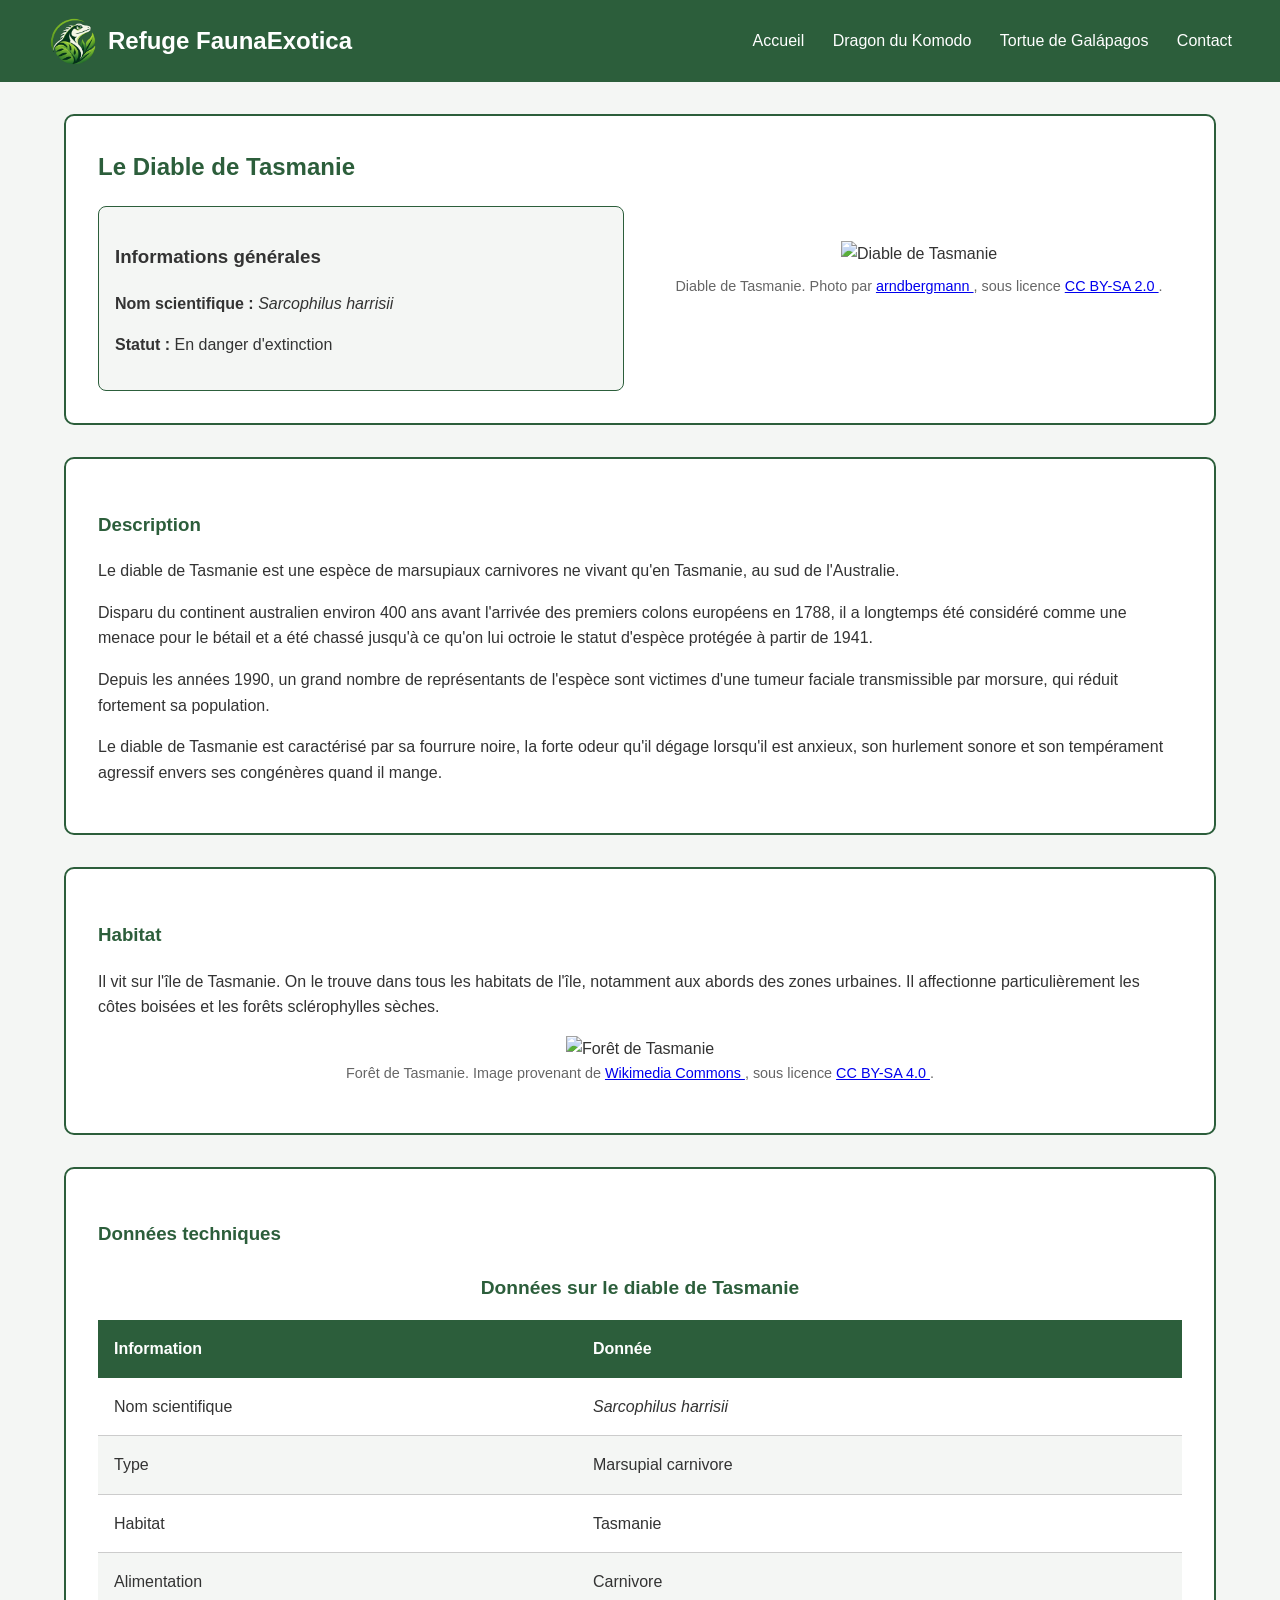
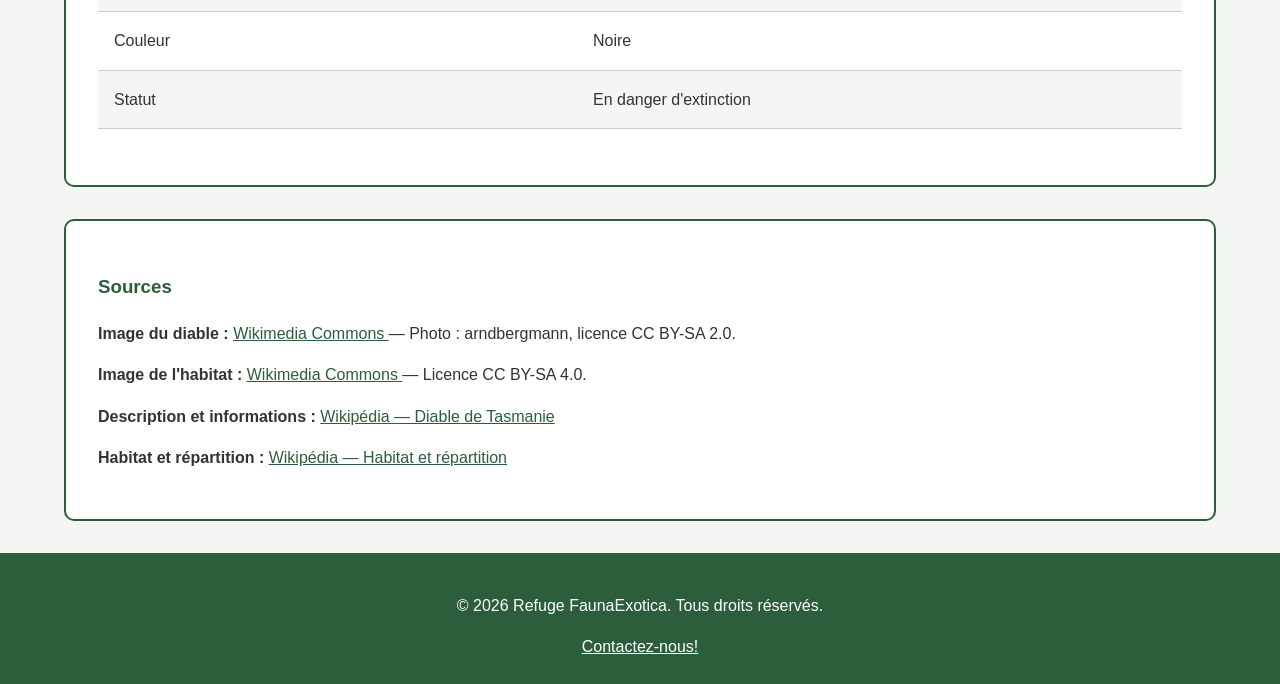
==== diable.html @ 3fb65089 "Add files via upload" ====
<!DOCTYPE html>
<html lang="fr">

<head>
    <meta charset="UTF-8">

    <title>Refuge FaunaExotica - Diable de Tasmanie</title>

    <link rel="icon" type="image/png" href="logo.png">
    <link rel="stylesheet" href="style.css">
</head>

<body>

    <header class="site-header">

        <section class="logo-titre">
            <img src="logo.png" alt="Logo du Refuge FaunaExotica">
            <h1>Refuge FaunaExotica</h1>
        </section>

        <nav class="nav-links">
            <a href="index.html">Accueil</a>
            <a href="komodo.html">Dragon du Komodo</a>
            <a href="tortue.html">Tortue de Galápagos</a>
            <a href="contact.html">Contact</a>
        </nav>

    </header>


    <main class="main-content">

        <article class="animal-profile">

            <header class="entete-animal">

                <section class="animal-info">

                    <h2>Le Diable de Tasmanie</h2>

                    <section>

                        <h3>Informations générales</h3>

                        <p>
                            <strong>Nom scientifique :</strong>
                            <em>Sarcophilus harrisii</em>
                        </p>

                        <p>
                            <strong>Statut :</strong>
                            En danger d'extinction
                        </p>

                    </section>

                </section>


                <figure class="animal-image">

                    <img src="https://commons.wikimedia.org/wiki/Special:Redirect/file/Tasmanian_devil_cropped.jpg"
                        alt="Diable de Tasmanie">

                    <figcaption>
                        Diable de Tasmanie.
                        Photo par
                        <a href="https://www.flickr.com/people/22355135@N05" target="_blank">
                            arndbergmann
                        </a>,
                        sous licence
                        <a href="https://creativecommons.org/licenses/by-sa/2.0/" target="_blank">
                            CC BY-SA 2.0
                        </a>.
                    </figcaption>

                </figure>

            </header>


            <section class="hero-section">

                <h3>Description</h3>

                <p>
                    Le diable de Tasmanie est une espèce de marsupiaux
                    carnivores ne vivant qu'en Tasmanie, au sud de
                    l'Australie.
                </p>

                <p>
                    Disparu du continent australien environ 400 ans avant
                    l'arrivée des premiers colons européens en 1788, il a
                    longtemps été considéré comme une menace pour le bétail
                    et a été chassé jusqu'à ce qu'on lui octroie le statut
                    d'espèce protégée à partir de 1941.
                </p>

                <p>
                    Depuis les années 1990, un grand nombre de représentants
                    de l'espèce sont victimes d'une tumeur faciale
                    transmissible par morsure, qui réduit fortement sa
                    population.
                </p>

                <p>
                    Le diable de Tasmanie est caractérisé par sa fourrure
                    noire, la forte odeur qu'il dégage lorsqu'il est anxieux,
                    son hurlement sonore et son tempérament agressif envers
                    ses congénères quand il mange.
                </p>

            </section>


            <section class="hero-section">

                <h3>Habitat</h3>

                <p>
                    Il vit sur l'île de Tasmanie. On le trouve dans tous les
                    habitats de l'île, notamment aux abords des zones urbaines.
                    Il affectionne particulièrement les côtes boisées et les
                    forêts sclérophylles sèches.
                </p>

                <figure class="habitat-image">

                    <img src="https://commons.wikimedia.org/wiki/Special:Redirect/file/Forest%20Gordon%20River%20Tasmania.jpg"
                        alt="Forêt de Tasmanie">

                    <figcaption>
                        Forêt de Tasmanie.
                        Image provenant de
                        <a href="https://commons.wikimedia.org/wiki/File:Forest_Gordon_River_Tasmania.jpg"
                            target="_blank">
                            Wikimedia Commons
                        </a>,
                        sous licence
                        <a href="https://creativecommons.org/licenses/by-sa/4.0/" target="_blank">
                            CC BY-SA 4.0
                        </a>.
                    </figcaption>

                </figure>

            </section>


            <section class="hero-section">

                <h3>Données techniques</h3>

                <table>

                    <caption>
                        Données sur le diable de Tasmanie
                    </caption>

                    <thead>

                        <tr>
                            <th>Information</th>
                            <th>Donnée</th>
                        </tr>

                    </thead>

                    <tbody>

                        <tr>
                            <td>Nom scientifique</td>
                            <td><em>Sarcophilus harrisii</em></td>
                        </tr>

                        <tr>
                            <td>Type</td>
                            <td>Marsupial carnivore</td>
                        </tr>

                        <tr>
                            <td>Habitat</td>
                            <td>Tasmanie</td>
                        </tr>

                        <tr>
                            <td>Alimentation</td>
                            <td>Carnivore</td>
                        </tr>

                        <tr>
                            <td>Couleur</td>
                            <td>Noire</td>
                        </tr>

                        <tr>
                            <td>Statut</td>
                            <td>En danger d'extinction</td>
                        </tr>

                    </tbody>

                </table>

            </section>


            <aside class="sources">

                <h3>Sources</h3>

                <p>
                    <strong>Image du diable :</strong>

                    <a href="https://commons.wikimedia.org/wiki/File:Tasmanian_devil_cropped.jpg" target="_blank">
                        Wikimedia Commons
                    </a>

                    — Photo : arndbergmann, licence CC BY-SA 2.0.
                </p>

                <p>
                    <strong>Image de l'habitat :</strong>

                    <a href="https://commons.wikimedia.org/wiki/File:Forest_Gordon_River_Tasmania.jpg" target="_blank">
                        Wikimedia Commons
                    </a>

                    — Licence CC BY-SA 4.0.
                </p>

                <p>
                    <strong>Description et informations :</strong>

                    <a href="https://fr.wikipedia.org/wiki/Diable_de_Tasmanie" target="_blank">
                        Wikipédia — Diable de Tasmanie
                    </a>
                </p>

                <p>
                    <strong>Habitat et répartition :</strong>

                    <a href="https://fr.wikipedia.org/wiki/Diable_de_Tasmanie#Habitat_et_r%C3%A9partition"
                        target="_blank">
                        Wikipédia — Habitat et répartition
                    </a>
                </p>

            </aside>

        </article>

    </main>


    <footer class="site-footer">

        <p>
            &copy; 2026 Refuge FaunaExotica. Tous droits réservés.
        </p>

        <a href="contact.html">
            Contactez-nous!
        </a>

    </footer>

</body>

</html>
---- style.css ----
/* Style général */

body {
    font-family: "Trebuchet MS", sans-serif;
    margin: 0;
    padding: 0;
    background-color: #f4f6f4;
    color: #333333;
    line-height: 1.6;
}


/* En-tête */

.site-header {
    background-color: #2c5e3b;
    color: white;
    padding: 1rem 3rem;

    display: flex;
    justify-content: space-between;
    align-items: center;
}

.logo-titre {
    display: flex;
    align-items: center;
}

.logo-titre img {
    width: 50px;
    height: 50px;
}

.logo-titre h1 {
    margin: 0 0 0 10px;
}


/* Navigation */

.nav-links a {
    color: white;
    text-decoration: none;
    margin-left: 1.5rem;
}

.nav-links a:hover {
    text-decoration: underline;
}


/* Contenu principal */

.main-content {
    width: 90%;
    max-width: 1200px;
    margin: 2rem auto;
}


/* Sections */

.hero-section {
    background-color: white;
    border: 2px solid #2c5e3b;
    border-radius: 10px;
    padding: 2rem;
    margin-bottom: 2rem;
}

.hero-section h2 {
    color: #2c5e3b;
}


/* Cartes de la page d'accueil */

.content-grid {
    display: flex;
    gap: 1.5rem;
    margin-bottom: 2rem;
}

.card {
    background-color: white;
    border: 2px solid #2c5e3b;
    border-radius: 10px;
    padding: 1.5rem;
    flex: 1;
}

.card h3 {
    color: #2c5e3b;
}


/* Pages des animaux */

.animal-profile {
    width: 100%;
}


/* Informations générales + image */

.entete-animal {
    background-color: white;
    border: 2px solid #2c5e3b;
    border-radius: 10px;
    padding: 2rem;
    margin-bottom: 2rem;

    display: flex;
    align-items: center;
    gap: 2rem;
}

.animal-info {
    flex: 1;
}

.animal-info h2 {
    color: #2c5e3b;
    margin-top: 0;
}

.animal-info > section {
    background-color: #f4f6f4;
    border: 1px solid #2c5e3b;
    border-radius: 8px;
    padding: 1rem;
}


/* Image de l'animal */

.animal-image {
    flex: 1;
    margin: 0;
    text-align: center;
}

.animal-image img {
    width: 100%;
    max-width: 450px;
    height: auto;
}

.animal-image figcaption {
    font-size: 0.9rem;
    color: #666666;
    margin-top: 0.5rem;
}


/* Sections des pages animales */

.animal-profile > section {
    background-color: white;
    border: 2px solid #2c5e3b;
    border-radius: 10px;
    padding: 2rem;
    margin-bottom: 2rem;
}

.animal-profile > section h3 {
    color: #2c5e3b;
}


/* Image de l'habitat */

.habitat-image {
    text-align: center;
    margin: 1rem 0;
}

.habitat-image img {
    width: 100%;
    max-width: 700px;
    height: auto;
}

.habitat-image figcaption {
    color: #666666;
    font-size: 0.9rem;
}


/* Tableaux */

table {
    width: 100%;
    border-collapse: collapse;
    margin: 1.5rem 0;
    background-color: white;
}

caption {
    font-weight: bold;
    font-size: 1.2rem;
    color: #2c5e3b;
    margin-bottom: 1rem;
}

th {
    background-color: #2c5e3b;
    color: white;
    padding: 1rem;
    text-align: left;
}

td {
    padding: 1rem;
    border-bottom: 1px solid #cccccc;
}

tbody tr:nth-child(even) {
    background-color: #f4f6f4;
}


/* Sources */

.sources {
    background-color: white;
    border: 2px solid #2c5e3b;
    border-radius: 10px;
    padding: 2rem;
    margin-bottom: 2rem;
}

.sources h3 {
    color: #2c5e3b;
}

.sources a {
    color: #2c5e3b;
}


/* Formulaire */

.contact-section {
    background-color: white;
    border: 2px solid #2c5e3b;
    border-radius: 10px;
    padding: 2rem;
    margin-bottom: 2rem;
}

.contact-section h2 {
    color: #2c5e3b;
}

fieldset {
    border: 1px solid #2c5e3b;
    border-radius: 8px;
    padding: 1.5rem;
}

legend {
    color: #2c5e3b;
    font-weight: bold;
}

label {
    display: block;
    font-weight: bold;
    margin-top: 1rem;
    margin-bottom: 0.3rem;
}

input,
select,
textarea {
    width: 100%;
    padding: 0.7rem;
    font-family: inherit;
    font-size: 1rem;
    border: 1px solid #aaaaaa;
    border-radius: 5px;
}

textarea {
    height: 150px;
}

button {
    margin-top: 1rem;
    padding: 0.7rem 1.5rem;

    background-color: #2c5e3b;
    color: white;

    border: none;
    border-radius: 5px;

    font-family: inherit;
    font-weight: bold;
}

button:hover {
    background-color: #21482d;
}


/* Pied de page */

.site-footer {
    background-color: #2c5e3b;
    color: white;
    text-align: center;
    padding: 1.5rem;
    margin-top: 2rem;
}

.site-footer a {
    color: white;
}


/* Pour les petits écrans */

@media (max-width: 800px) {

    .site-header {
        flex-direction: column;
    }

    .nav-links {
        margin-top: 1rem;
    }

    .entete-animal {
        flex-direction: column;
    }

    .content-grid {
        flex-direction: column;
    }
}
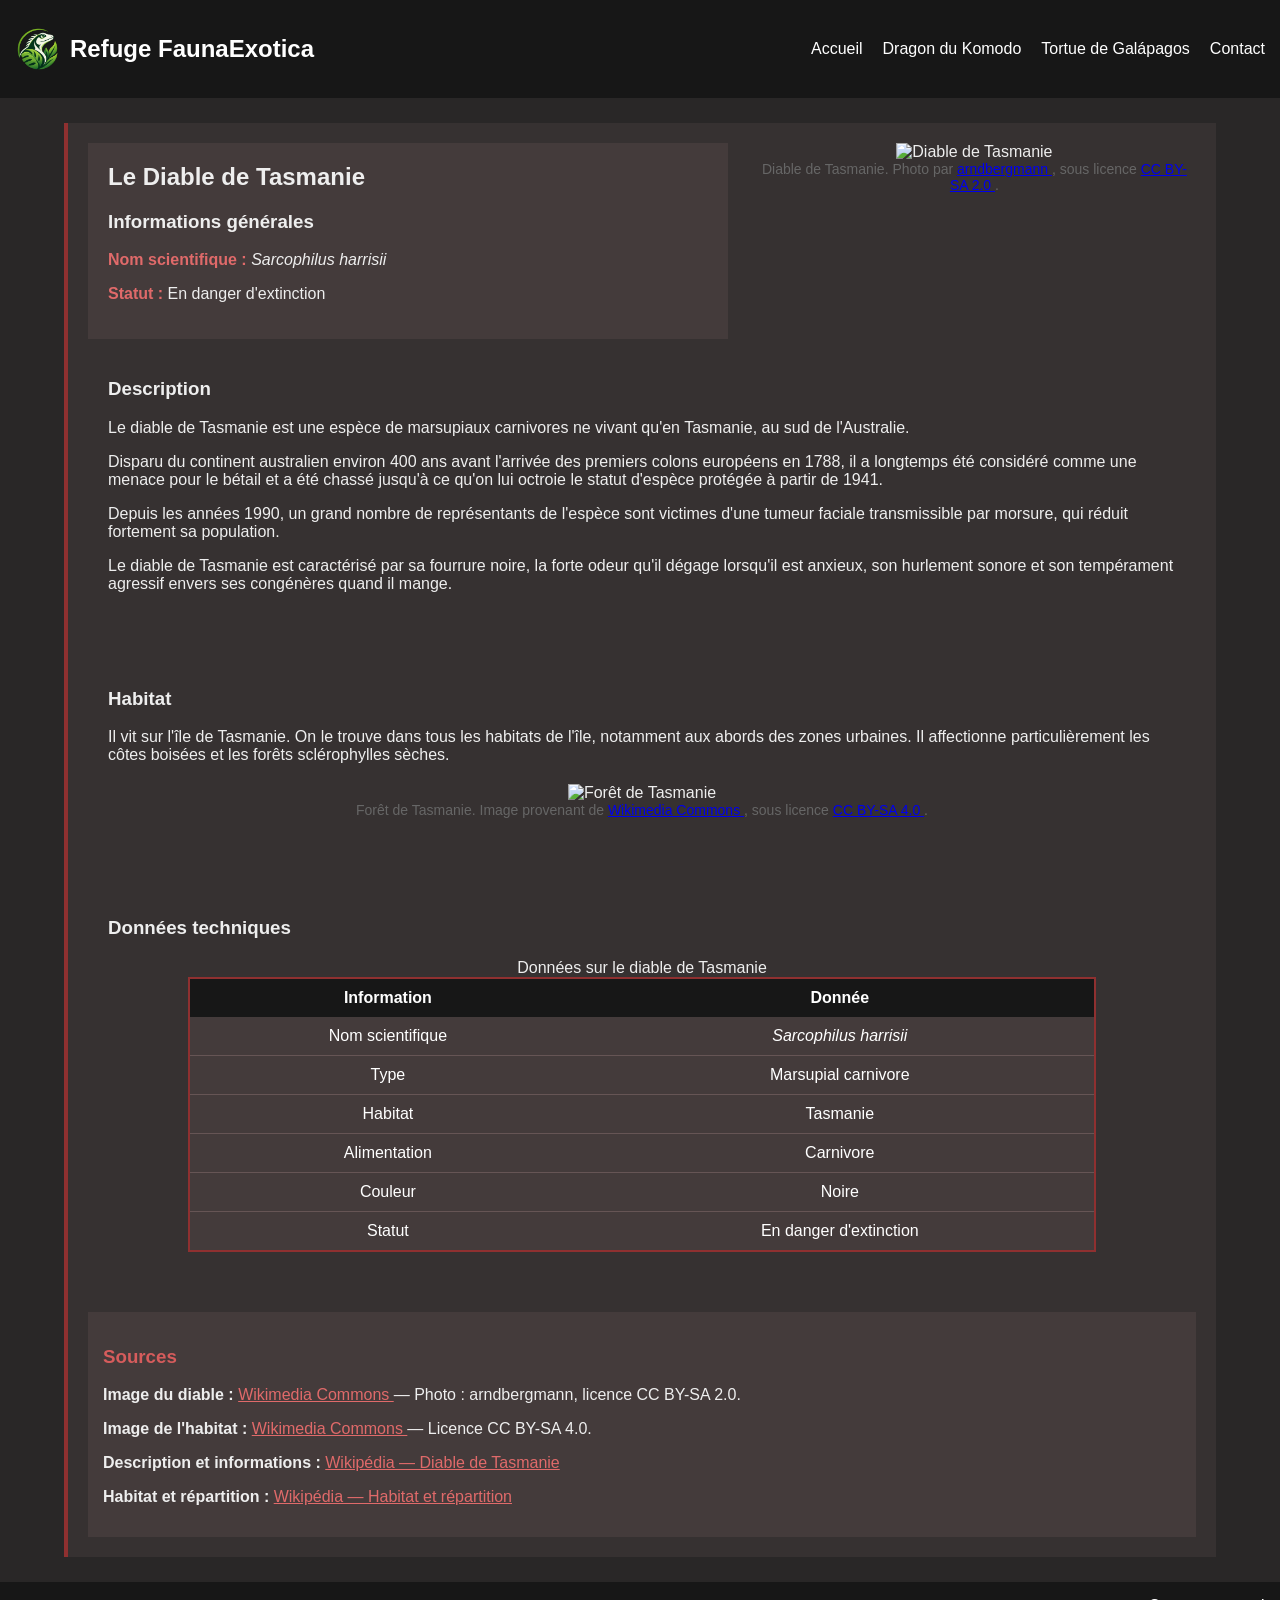
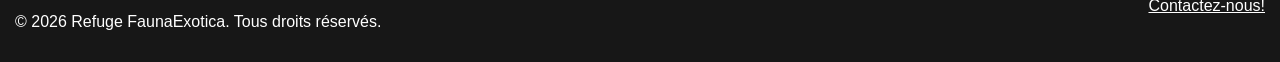
==== commit b18e127e: "Ajout de Flexboxes et couleurs selon l'animal Update du site!" ====
--- a/diable.html
+++ b/diable.html
@@ -1,4 +1,4 @@
-<!DOCTYPE html>
+    <!DOCTYPE html>
 <html lang="fr">
 
 <head>
@@ -10,7 +10,7 @@
     <link rel="stylesheet" href="style.css">
 </head>
 
-<body>
+<body class="page-diable">
 
     <header class="site-header">
 
--- a/style.css
+++ b/style.css
@@ -1,21 +1,23 @@
-/* Style général */
+/* ==============================
+   STYLE GÉNÉRAL
+   ============================== */
 
 body {
+    margin: 0;
     font-family: "Trebuchet MS", sans-serif;
-    margin: 0;
-    padding: 0;
     background-color: #f4f6f4;
     color: #333333;
-    line-height: 1.6;
-}
-
-
-/* En-tête */
+}
+
+
+/* ==============================
+   EN-TÊTE
+   ============================== */
 
 .site-header {
     background-color: #2c5e3b;
     color: white;
-    padding: 1rem 3rem;
+    padding: 15px;
 
     display: flex;
     justify-content: space-between;
@@ -28,21 +30,22 @@
 }
 
 .logo-titre img {
-    width: 50px;
-    height: 50px;
+    width: 45px;
+    height: 45px;
 }
 
 .logo-titre h1 {
-    margin: 0 0 0 10px;
-}
-
-
-/* Navigation */
+    margin-left: 10px;
+}
+
+.nav-links {
+    display: flex;
+}
 
 .nav-links a {
     color: white;
     text-decoration: none;
-    margin-left: 1.5rem;
+    margin-left: 20px;
 }
 
 .nav-links a:hover {
@@ -50,270 +53,229 @@
 }
 
 
-/* Contenu principal */
+/* ==============================
+   CONTENU
+   ============================== */
 
 .main-content {
     width: 90%;
-    max-width: 1200px;
-    margin: 2rem auto;
-}
-
-
-/* Sections */
+    margin: 25px auto;
+}
+
+
+/* ==============================
+   SECTIONS
+   ============================== */
 
 .hero-section {
     background-color: white;
-    border: 2px solid #2c5e3b;
-    border-radius: 10px;
-    padding: 2rem;
-    margin-bottom: 2rem;
+    padding: 20px;
+    margin-bottom: 20px;
 }
 
 .hero-section h2 {
     color: #2c5e3b;
 }
 
-
-/* Cartes de la page d'accueil */
+.hero-section article {
+    background-color: #e8f0e9;
+    padding: 15px;
+    margin-top: 15px;
+    border-left: 4px solid #2c5e3b;
+}
+
+.hero-section article h3 {
+    color: #2c5e3b;
+}
+
+.hero-section article a {
+    color: #2c5e3b;
+}
+
+
+/* ==============================
+   CARTES
+   ============================== */
 
 .content-grid {
     display: flex;
-    gap: 1.5rem;
-    margin-bottom: 2rem;
 }
 
 .card {
+    flex: 1;
+    background-color: white;
+    padding: 20px;
+    margin-right: 15px;
+}
+
+.card:last-child {
+    margin-right: 0;
+}
+
+.card h2 {
+    color: #2c5e3b;
+}
+
+
+/* ==============================
+   FICHE ANIMAL
+   ============================== */
+
+.animal-profile {
+    background-color: white;
+    padding: 20px;
+}
+
+.entete-animal {
+    display: flex;
+}
+
+.animal-info {
+    flex: 1;
+    background-color: #f4f6f4;
+    padding: 20px;
+    margin-right: 25px;
+}
+
+.animal-info h2 {
+    margin-top: 0;
+}
+
+.animal-info strong {
+    color: #2c5e3b;
+}
+
+
+/* ==============================
+   IMAGE DE L'ANIMAL
+   ============================== */
+
+.animal-image {
+    width: 40%;
+    margin: 0;
+    text-align: center;
+}
+
+.animal-image img {
+    width: 100%;
+}
+
+.animal-image figcaption {
+    font-size: 14px;
+    color: #666666;
+}
+
+
+/* ==============================
+   IMAGE DE L'HABITAT
+   ============================== */
+
+.habitat-image {
+    width: 70%;
+    margin: 20px auto;
+    text-align: center;
+}
+
+.habitat-image img {
+    width: 100%;
+}
+
+.habitat-image figcaption {
+    font-size: 14px;
+    color: #666666;
+}
+
+
+/* ==============================
+   TABLEAUX
+   ============================== */
+
+table {
+    width: 85%;
+    margin: 20px auto;
+    border-collapse: collapse;
     background-color: white;
     border: 2px solid #2c5e3b;
-    border-radius: 10px;
-    padding: 1.5rem;
-    flex: 1;
-}
-
-.card h3 {
-    color: #2c5e3b;
-}
-
-
-/* Pages des animaux */
-
-.animal-profile {
-    width: 100%;
-}
-
-
-/* Informations générales + image */
-
-.entete-animal {
-    background-color: white;
-    border: 2px solid #2c5e3b;
-    border-radius: 10px;
-    padding: 2rem;
-    margin-bottom: 2rem;
-
-    display: flex;
-    align-items: center;
-    gap: 2rem;
-}
-
-.animal-info {
-    flex: 1;
-}
-
-.animal-info h2 {
-    color: #2c5e3b;
-    margin-top: 0;
-}
-
-.animal-info > section {
-    background-color: #f4f6f4;
-    border: 1px solid #2c5e3b;
-    border-radius: 8px;
-    padding: 1rem;
-}
-
-
-/* Image de l'animal */
-
-.animal-image {
-    flex: 1;
-    margin: 0;
-    text-align: center;
-}
-
-.animal-image img {
-    width: 100%;
-    max-width: 450px;
-    height: auto;
-}
-
-.animal-image figcaption {
-    font-size: 0.9rem;
-    color: #666666;
-    margin-top: 0.5rem;
-}
-
-
-/* Sections des pages animales */
-
-.animal-profile > section {
-    background-color: white;
-    border: 2px solid #2c5e3b;
-    border-radius: 10px;
-    padding: 2rem;
-    margin-bottom: 2rem;
-}
-
-.animal-profile > section h3 {
-    color: #2c5e3b;
-}
-
-
-/* Image de l'habitat */
-
-.habitat-image {
-    text-align: center;
-    margin: 1rem 0;
-}
-
-.habitat-image img {
-    width: 100%;
-    max-width: 700px;
-    height: auto;
-}
-
-.habitat-image figcaption {
-    color: #666666;
-    font-size: 0.9rem;
-}
-
-
-/* Tableaux */
-
-table {
-    width: 100%;
-    border-collapse: collapse;
-    margin: 1.5rem 0;
-    background-color: white;
-}
-
-caption {
-    font-weight: bold;
-    font-size: 1.2rem;
-    color: #2c5e3b;
-    margin-bottom: 1rem;
 }
 
 th {
     background-color: #2c5e3b;
     color: white;
-    padding: 1rem;
-    text-align: left;
+    padding: 10px;
 }
 
 td {
-    padding: 1rem;
+    padding: 10px;
+    text-align: center;
     border-bottom: 1px solid #cccccc;
 }
 
-tbody tr:nth-child(even) {
+
+/* ==============================
+   SOURCES
+   ============================== */
+
+.sources {
     background-color: #f4f6f4;
-}
-
-
-/* Sources */
-
-.sources {
-    background-color: white;
+    padding: 15px;
+    margin-top: 20px;
+}
+
+.sources h3 {
+    color: #2c5e3b;
+}
+
+.sources a {
+    color: #2c5e3b;
+}
+
+
+/* ==============================
+   FORMULAIRE
+   ============================== */
+
+form {
+    display: flex;
+    flex-direction: column;
+}
+
+fieldset {
+    padding: 15px;
     border: 2px solid #2c5e3b;
-    border-radius: 10px;
-    padding: 2rem;
-    margin-bottom: 2rem;
-}
-
-.sources h3 {
-    color: #2c5e3b;
-}
-
-.sources a {
-    color: #2c5e3b;
-}
-
-
-/* Formulaire */
-
-.contact-section {
-    background-color: white;
-    border: 2px solid #2c5e3b;
-    border-radius: 10px;
-    padding: 2rem;
-    margin-bottom: 2rem;
-}
-
-.contact-section h2 {
-    color: #2c5e3b;
-}
-
-fieldset {
-    border: 1px solid #2c5e3b;
-    border-radius: 8px;
-    padding: 1.5rem;
 }
 
 legend {
     color: #2c5e3b;
     font-weight: bold;
-}
-
-label {
-    display: block;
-    font-weight: bold;
-    margin-top: 1rem;
-    margin-bottom: 0.3rem;
 }
 
 input,
 select,
 textarea {
-    width: 100%;
-    padding: 0.7rem;
-    font-family: inherit;
-    font-size: 1rem;
-    border: 1px solid #aaaaaa;
-    border-radius: 5px;
-}
-
-textarea {
-    height: 150px;
+    padding: 8px;
+    font-family: "Trebuchet MS", sans-serif;
+    margin-bottom: 10px;
 }
 
 button {
-    margin-top: 1rem;
-    padding: 0.7rem 1.5rem;
-
     background-color: #2c5e3b;
     color: white;
-
+    padding: 10px 20px;
     border: none;
-    border-radius: 5px;
-
-    font-family: inherit;
-    font-weight: bold;
-}
-
-button:hover {
-    background-color: #21482d;
-}
-
-
-/* Pied de page */
+}
+
+
+/* ==============================
+   PIED DE PAGE
+   ============================== */
 
 .site-footer {
     background-color: #2c5e3b;
     color: white;
-    text-align: center;
-    padding: 1.5rem;
-    margin-top: 2rem;
+    padding: 15px;
+
+    display: flex;
+    justify-content: space-between;
 }
 
 .site-footer a {
@@ -321,23 +283,235 @@
 }
 
 
-/* Pour les petits écrans */
-
-@media (max-width: 800px) {
-
-    .site-header {
-        flex-direction: column;
-    }
-
-    .nav-links {
-        margin-top: 1rem;
-    }
-
-    .entete-animal {
-        flex-direction: column;
-    }
-
-    .content-grid {
-        flex-direction: column;
-    }
+/* ==================================================
+   DRAGON DE KOMODO
+   ================================================== */
+
+.page-komodo {
+    background-color: #e8dfc8;
+    color: #29351f;
+}
+
+.page-komodo .site-header {
+    background-color: #263d25;
+}
+
+.page-komodo .hero-section {
+    background-color: #f5f0df;
+}
+
+.page-komodo .hero-section h2 {
+    color: #5b4328;
+}
+
+.page-komodo .hero-section article {
+    background-color: #e4dac0;
+    border-left-color: #8a6a3f;
+}
+
+.page-komodo .hero-section article h3 {
+    color: #5b4328;
+}
+
+.page-komodo .animal-profile {
+    background-color: #f5f0df;
+    border-left: 4px solid #8a6a3f;
+}
+
+.page-komodo .animal-info {
+    background-color: #e4dac0;
+}
+
+.page-komodo .animal-info strong {
+    color: #5b4328;
+}
+
+.page-komodo .sources {
+    background-color: #e4dac0;
+}
+
+.page-komodo .sources h3 {
+    color: #5b4328;
+}
+
+.page-komodo .sources a {
+    color: #5b4328;
+}
+
+.page-komodo .site-footer {
+    background-color: #263d25;
+}
+
+
+/* TABLEAU KOMODO */
+
+.page-komodo table {
+    border-color: #8a6a3f;
+}
+
+.page-komodo th {
+    background-color: #5b4328;
+    color: white;
+}
+
+.page-komodo td {
+    background-color: #e4dac0;
+    color: #29351f;
+    border-bottom-color: #b8a982;
+}
+
+
+/* ==================================================
+   TORTUE DE GALÁPAGOS
+   ================================================== */
+
+.page-tortue {
+    background-color: #dff3f0;
+    color: #183b3a;
+}
+
+.page-tortue .site-header {
+    background-color: #176b6b;
+}
+
+.page-tortue .hero-section {
+    background-color: #f2fffd;
+}
+
+.page-tortue .hero-section h2 {
+    color: #176b6b;
+}
+
+.page-tortue .hero-section article {
+    background-color: #d1eeea;
+    border-left-color: #3aa6a0;
+}
+
+.page-tortue .hero-section article h3 {
+    color: #176b6b;
+}
+
+.page-tortue .animal-profile {
+    background-color: #f2fffd;
+    border-left: 4px solid #3aa6a0;
+}
+
+.page-tortue .animal-info {
+    background-color: #d1eeea;
+}
+
+.page-tortue .animal-info strong {
+    color: #176b6b;
+}
+
+.page-tortue .sources {
+    background-color: #d1eeea;
+}
+
+.page-tortue .sources h3 {
+    color: #176b6b;
+}
+
+.page-tortue .sources a {
+    color: #176b6b;
+}
+
+.page-tortue .site-footer {
+    background-color: #176b6b;
+}
+
+
+/* TABLEAU TORTUE */
+
+.page-tortue table {
+    border-color: #3aa6a0;
+}
+
+.page-tortue th {
+    background-color: #176b6b;
+    color: white;
+}
+
+.page-tortue td {
+    background-color: #d1eeea;
+    color: #183b3a;
+    border-bottom-color: #8bc9c3;
+}
+
+
+/* ==================================================
+   DIABLE DE TASMANIE
+   ================================================== */
+
+.page-diable {
+    background-color: #292727;
+    color: #eeeeee;
+}
+
+.page-diable .site-header {
+    background-color: #171717;
+}
+
+.page-diable .hero-section {
+    background-color: #363131;
+}
+
+.page-diable .hero-section h2 {
+    color: #d65c5c;
+}
+
+.page-diable .hero-section article {
+    background-color: #443b3b;
+    border-left-color: #8f3030;
+}
+
+.page-diable .hero-section article h3 {
+    color: #d65c5c;
+}
+
+.page-diable .animal-profile {
+    background-color: #363131;
+    border-left: 4px solid #8f3030;
+}
+
+.page-diable .animal-info {
+    background-color: #443b3b;
+}
+
+.page-diable .animal-info strong {
+    color: #e06a6a;
+}
+
+.page-diable .sources {
+    background-color: #443b3b;
+}
+
+.page-diable .sources h3 {
+    color: #d65c5c;
+}
+
+.page-diable .sources a {
+    color: #e06a6a;
+}
+
+.page-diable .site-footer {
+    background-color: #171717;
+}
+
+
+/* TABLEAU DIABLE */
+
+.page-diable table {
+    border-color: #8f3030;
+}
+
+.page-diable th {
+    background-color: #171717;
+    color: white;
+}
+
+.page-diable td {
+    background-color: #443b3b;
+    color: white;
+    border-bottom-color: #665555;
 }
